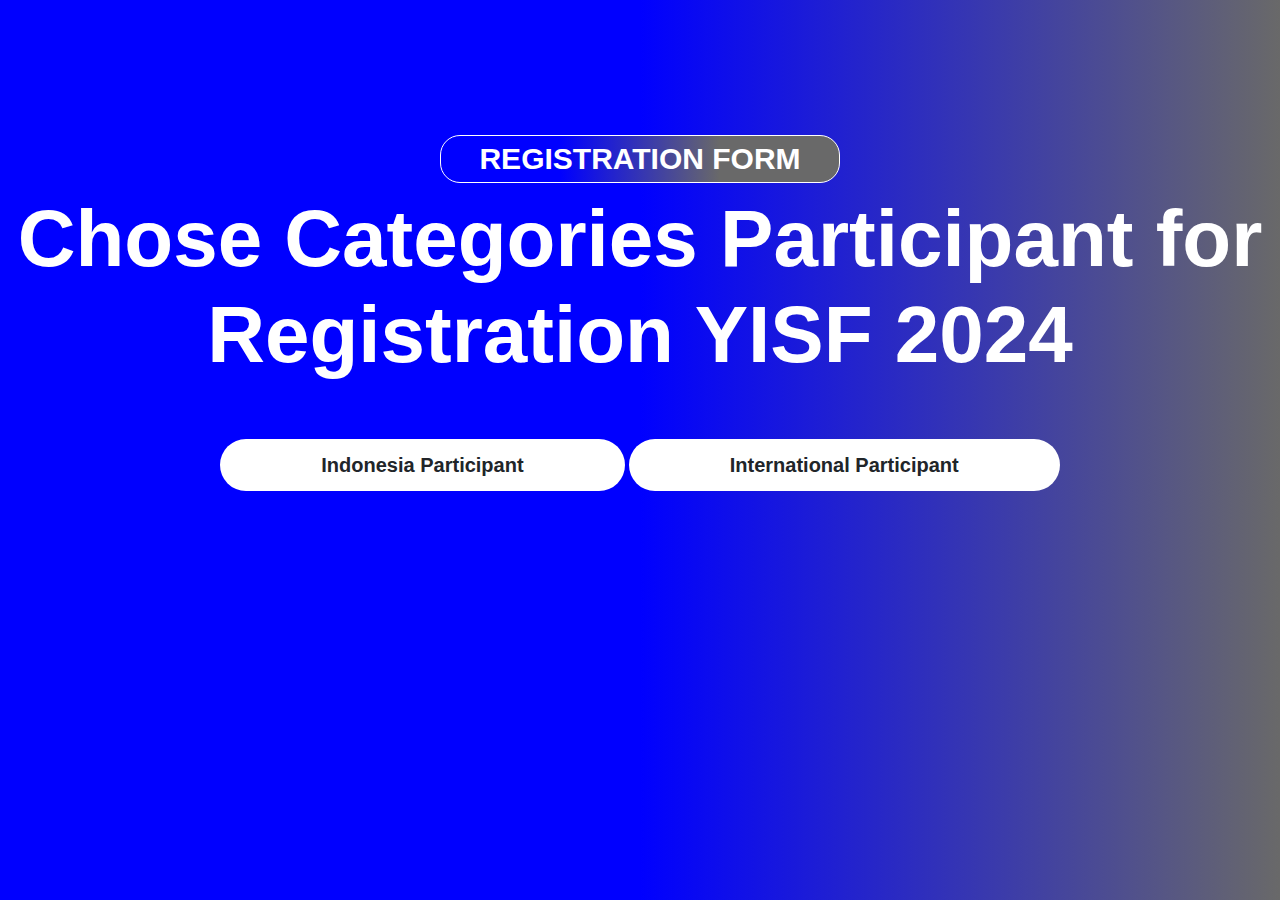
==== index.html @ 0fc794c3 "new" ====
<!DOCTYPE html>
<html lang="en">
  <head>
    <meta charset="UTF-8" />
    <meta name="viewport" content="width=device-width, initial-scale=1.0" />
    <title>REGISTRATION FORM</title>
    <link rel="shortcut icon" href="./rr.png" type="image/x-icon">
    <link
      href="https://cdn.jsdelivr.net/npm/bootstrap@5.0.1/dist/css/bootstrap.min.css"
      rel="stylesheet"
    />
    <link rel="stylesheet" href="styles.css" />
  </head>
  <body>
    <div class="wrapper">
      <!-- <img src="images/slider/home4/slide4.JPG" alt=""> -->
      <div class="text-center">
        <h2 class="mx-auto">REGISTRATION FORM</h2>
        <h1 class="mx-auto">Chose Categories Participant for Registration YISF 2024</h1>
        <!-- <h3 class="mx-auto">Chose Categories Participant for Registration</h3> -->
      </div>
    </div>

    <div class="link-web mx-auto text-center">
      <a href="Indonesian-Participant.html" class="btn btn--primary text-center mt-5"
        >Indonesia Participant <i class="&nbsp; fa-solid fa-earth-americas"></i
      ></a>
      <a href="International-Participant.html" class="btn btn--accent text-center mt-5"
        >International Participant <i class="&nbsp; fa-solid fa-earth-americas"></i
      ></a>
    </div>
  </body>
</html>
---- styles.css ----
/* .btn {
    border-radius: 40px;
    border: 0;
    font-size: 1.8rem;
    font-weight: 600;
    margin: 1rem 0;
    padding: 2rem 3rem;
    text-transform: uppercase;
    white-space: nowrap;
    cursor: pointer;

}

.btn--primary{
    background: dodgerblue;
    color: white    ;
}
.btn--primary:hover{
    background: yellow;
}

.btn--secondary{
    background: darkgreen;
    color: white;
}

.btn--secondary:hover{
    background: darkmagenta;
}

.btn--outline{
    background: #fff;
    color: black;
    border: 2px solid black;
}

.btn--outline:hover{
    background: black;
    color: #fff;
}

.btn--block{
    width: 100%;
    display: inline-block;
}

@media screen and (min-width:1024px) {
    .btn{
        font-size: 1.5rem;
    }
}
     */

body {
  font-size: 15px;
  /* color: #505050; */
  font-family: "Roboto Condensed", sans-serif;
  vertical-align: baseline;
  line-height: 26px;
  font-weight: 400;
  overflow-x: hidden;
  background: linear-gradient(to right, #0000FF 50%, #696969 100%);
}

.wrapper {
  margin-top: 10px;
}

.wrapper h1 {
  font-size: 80px;
  margin-top: 1px;
  text-align: center;
  justify-content: center;
  font-weight: bold;
  color: #ffffff;
  font-family: "Trebuchet MS", "Lucida Sans Unicode", "Lucida Grande",
    "Lucida Sans", Arial, sans-serif;
}

.wrapper h2 {
  font-size: 30px;
  color: #ffffff;
  margin-top: 15vh;
  font-family: "Trebuchet MS", "Lucida Sans Unicode", "Lucida Grande",
    "Lucida Sans", Arial, sans-serif;
  border: 1px solid #ffffff;
  width: 400px;
  font-weight: bold;
  border-radius: 20px;
  padding: 5px;
  background: linear-gradient(to right, #0000FF 30%, #696969 70%);
}

.wrapper h3 {
  font-size: 30px;
  margin-top: 1px;
  text-align: center;
  justify-content: center;
  font-weight: bold;
  color: #ffffff;
  font-family: "Trebuchet MS", "Lucida Sans Unicode", "Lucida Grande",
    "Lucida Sans", Arial, sans-serif;
}

/* button */

/* *{
        margin: auto;
        padding: 0;
        box-sizing: border-box;
    } */

a {
  border: none;
  background: initial;
}

.link-web .btn {
  margin: auto;
  align-items: center;
  justify-content: center;
  margin-top: 10 0px !important;
}

.btn {
  padding: 10px 100px;
  border-radius: 550000px;
  cursor: pointer;
  /* color: #ffffff; */
  transition: all 0.4s;
  font-size: 20px;
  font-weight: bold;
  font-family: "Trebuchet MS", "Lucida Sans Unicode", "Lucida Grande",
    "Lucida Sans", Arial, sans-serif;
}

.btn--primary {
  background-color: #ffffff;
}

.btn--primary:hover {
  color: #ffffff;
  background: linear-gradient(-135deg, #696969, #0000FF);
  box-shadow: 0 4px 15px 0 rgba(49, 196, 190, 0.75);
}

.btn--accent {
  background-color: #ffffff;
}

.btn--accent:hover {
  color: #ffffff;
  background: linear-gradient(-135deg, #696969, #0000FF);
  box-shadow: 0 4px 15px 0 rgba(245,245,245);
}

@media screen and (max-width: 426px) {
  .link-web .btn {
    width: 95%;
    margin-top: 2px !important;
    margin-bottom: 10px;
  }
  .wrapper h3 {
    font-size: 20px;
    margin-top: 1px !important;
    text-align: center;
    margin-bottom: 50px !important;
    justify-content: center;
    font-weight: bold;
    color: #ffffff;
    font-family: "Trebuchet MS", "Lucida Sans Unicode", "Lucida Grande",
      "Lucida Sans", Arial, sans-serif;
  }

  .link-web a{
      font-size: 20px;
  }

  .wrapper h1 {
    font-size: 25px !important;
    margin-top: 1px !important;
    text-align: center;
    margin-bottom: 70px;
    margin-top: 30px !important;
    justify-content: center;
    font-weight: bold;
    color: #ffffff;
    font-family: "Trebuchet MS", "Lucida Sans Unicode", "Lucida Grande",
      "Lucida Sans", Arial, sans-serif;
  }
  .wrapper h2 {
    font-size: 25px;
    color: #ffffff;
    margin-top: 90px !important;
    font-family: "Trebuchet MS", "Lucida Sans Unicode", "Lucida Grande",
      "Lucida Sans", Arial, sans-serif;
    border: 1px solid #ffffff;
    width: 320px;
    font-weight: bold;
    border-radius: 25px;
    padding: 5px;
    background: linear-gradient(135deg, #9b59b6, #71b7e6);
  }
  .btn {
    padding: 10px 10px;
    border-radius: 550000px;
    cursor: pointer;
    /* color: #ffffff; */
    transition: all 0.4s;
    font-size: 20px;
    font-weight: bold;
    font-family: "Trebuchet MS", "Lucida Sans Unicode", "Lucida Grande",
      "Lucida Sans", Arial, sans-serif;
  }
}
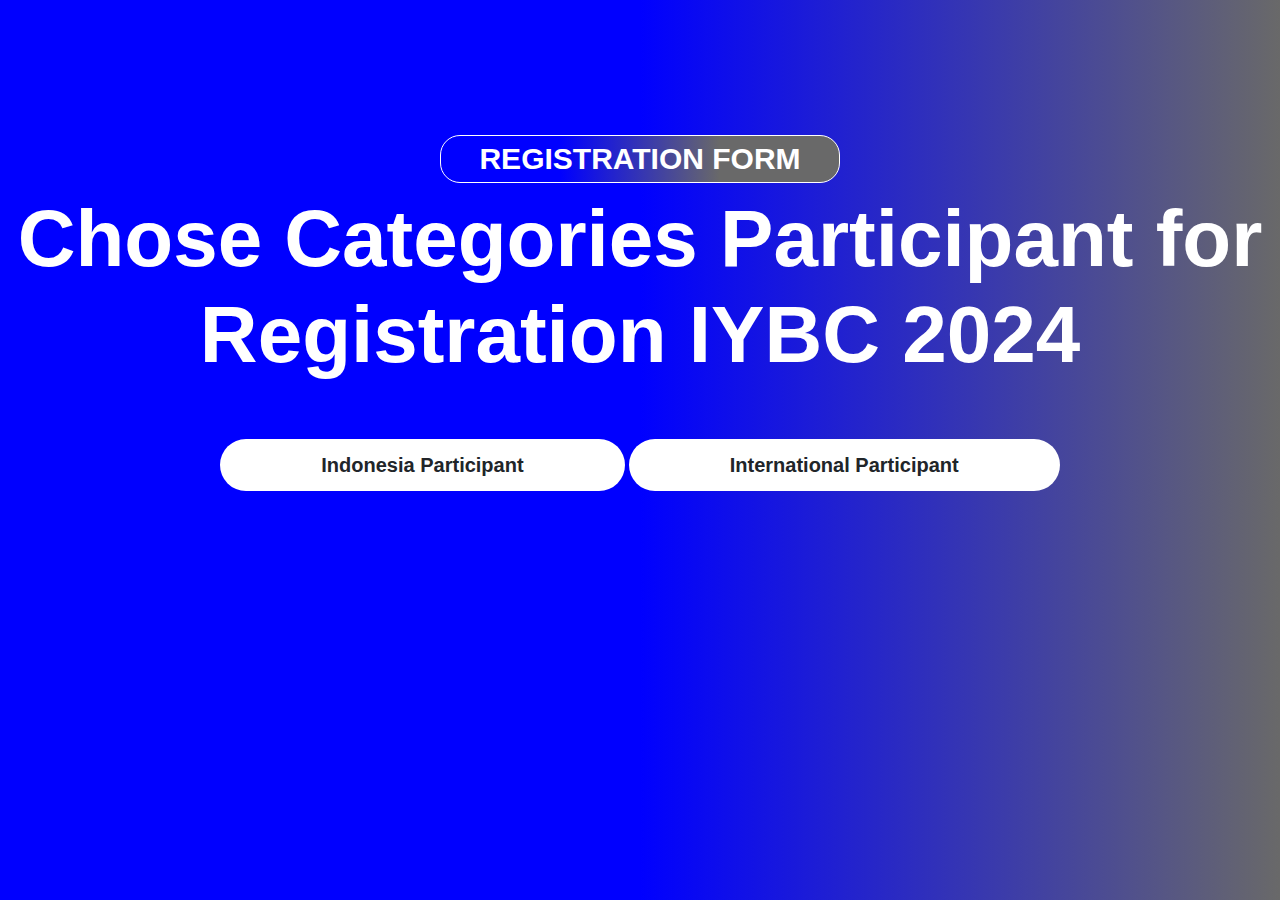
==== commit 946c5bdf: "new" ====
--- a/index.html
+++ b/index.html
@@ -16,7 +16,7 @@
       <!-- <img src="images/slider/home4/slide4.JPG" alt=""> -->
       <div class="text-center">
         <h2 class="mx-auto">REGISTRATION FORM</h2>
-        <h1 class="mx-auto">Chose Categories Participant for Registration YISF 2024</h1>
+        <h1 class="mx-auto">Chose Categories Participant for Registration IYBC 2024</h1>
         <!-- <h3 class="mx-auto">Chose Categories Participant for Registration</h3> -->
       </div>
     </div>
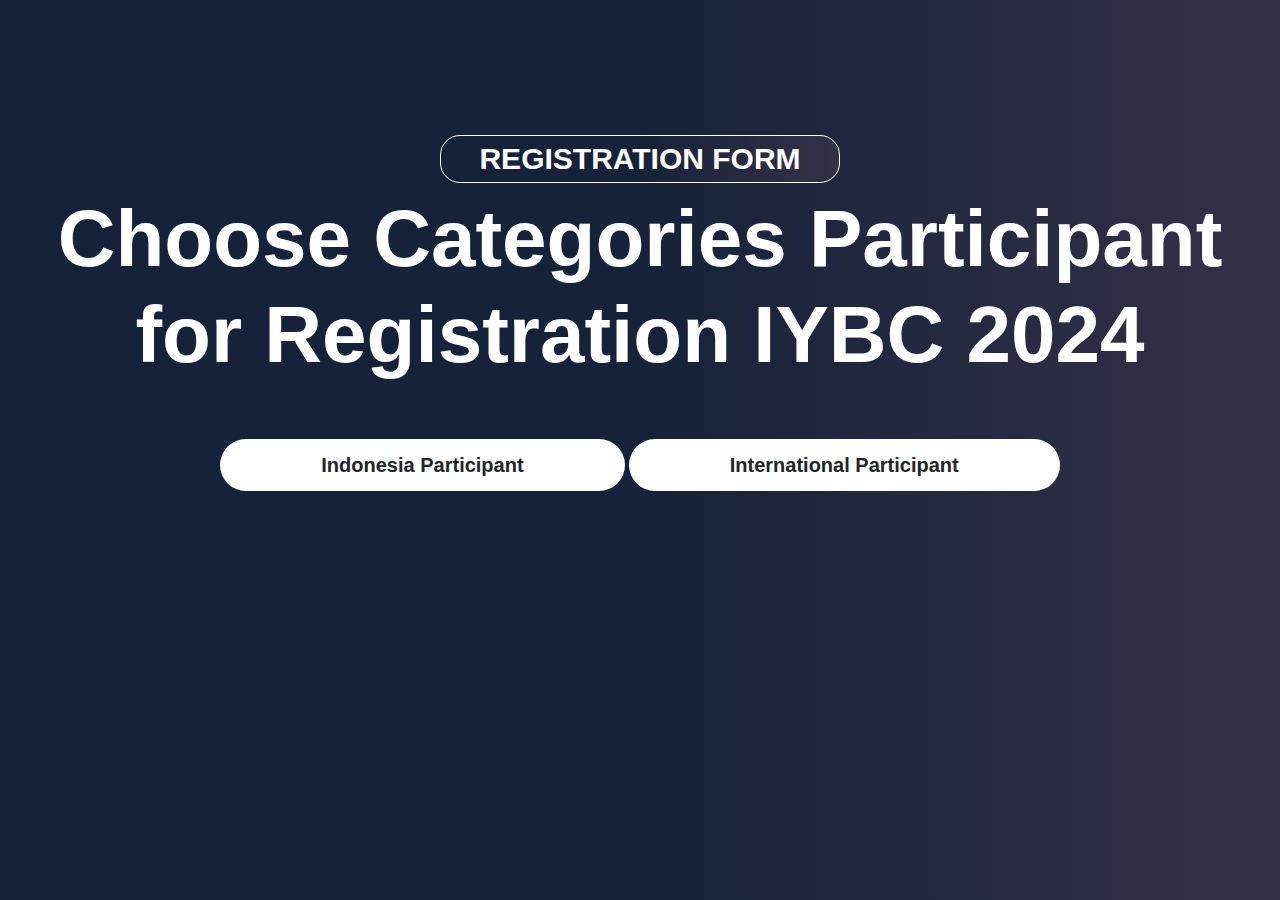
==== commit 69d5bb3d: "new" ====
--- a/index.html
+++ b/index.html
@@ -16,7 +16,7 @@
       <!-- <img src="images/slider/home4/slide4.JPG" alt=""> -->
       <div class="text-center">
         <h2 class="mx-auto">REGISTRATION FORM</h2>
-        <h1 class="mx-auto">Chose Categories Participant for Registration IYBC 2024</h1>
+        <h1 class="mx-auto">Choose Categories Participant for Registration IYBC 2024</h1>
         <!-- <h3 class="mx-auto">Chose Categories Participant for Registration</h3> -->
       </div>
     </div>
--- a/styles.css
+++ b/styles.css
@@ -51,165 +51,166 @@
 }
      */
 
-body {
-  font-size: 15px;
-  /* color: #505050; */
-  font-family: "Roboto Condensed", sans-serif;
-  vertical-align: baseline;
-  line-height: 26px;
-  font-weight: 400;
-  overflow-x: hidden;
-  background: linear-gradient(to right, #0000FF 50%, #696969 100%);
-}
-
-.wrapper {
-  margin-top: 10px;
-}
-
-.wrapper h1 {
-  font-size: 80px;
-  margin-top: 1px;
-  text-align: center;
-  justify-content: center;
-  font-weight: bold;
-  color: #ffffff;
-  font-family: "Trebuchet MS", "Lucida Sans Unicode", "Lucida Grande",
-    "Lucida Sans", Arial, sans-serif;
-}
-
-.wrapper h2 {
-  font-size: 30px;
-  color: #ffffff;
-  margin-top: 15vh;
-  font-family: "Trebuchet MS", "Lucida Sans Unicode", "Lucida Grande",
-    "Lucida Sans", Arial, sans-serif;
-  border: 1px solid #ffffff;
-  width: 400px;
-  font-weight: bold;
-  border-radius: 20px;
-  padding: 5px;
-  background: linear-gradient(to right, #0000FF 30%, #696969 70%);
-}
-
-.wrapper h3 {
-  font-size: 30px;
-  margin-top: 1px;
-  text-align: center;
-  justify-content: center;
-  font-weight: bold;
-  color: #ffffff;
-  font-family: "Trebuchet MS", "Lucida Sans Unicode", "Lucida Grande",
-    "Lucida Sans", Arial, sans-serif;
-}
-
-/* button */
-
-/* *{
-        margin: auto;
-        padding: 0;
-        box-sizing: border-box;
-    } */
-
-a {
-  border: none;
-  background: initial;
-}
-
-.link-web .btn {
-  margin: auto;
-  align-items: center;
-  justify-content: center;
-  margin-top: 10 0px !important;
-}
-
-.btn {
-  padding: 10px 100px;
-  border-radius: 550000px;
-  cursor: pointer;
-  /* color: #ffffff; */
-  transition: all 0.4s;
-  font-size: 20px;
-  font-weight: bold;
-  font-family: "Trebuchet MS", "Lucida Sans Unicode", "Lucida Grande",
-    "Lucida Sans", Arial, sans-serif;
-}
-
-.btn--primary {
-  background-color: #ffffff;
-}
-
-.btn--primary:hover {
-  color: #ffffff;
-  background: linear-gradient(-135deg, #696969, #0000FF);
-  box-shadow: 0 4px 15px 0 rgba(49, 196, 190, 0.75);
-}
-
-.btn--accent {
-  background-color: #ffffff;
-}
-
-.btn--accent:hover {
-  color: #ffffff;
-  background: linear-gradient(-135deg, #696969, #0000FF);
-  box-shadow: 0 4px 15px 0 rgba(245,245,245);
-}
-
-@media screen and (max-width: 426px) {
-  .link-web .btn {
-    width: 95%;
-    margin-top: 2px !important;
-    margin-bottom: 10px;
-  }
-  .wrapper h3 {
-    font-size: 20px;
-    margin-top: 1px !important;
-    text-align: center;
-    margin-bottom: 50px !important;
-    justify-content: center;
-    font-weight: bold;
-    color: #ffffff;
-    font-family: "Trebuchet MS", "Lucida Sans Unicode", "Lucida Grande",
-      "Lucida Sans", Arial, sans-serif;
-  }
-
-  .link-web a{
+     body {
+      font-size: 15px;
+      /* color: #505050; */
+      font-family: "Roboto Condensed", sans-serif;
+      vertical-align: baseline;
+      line-height: 26px;
+      font-weight: 400;
+      overflow-x: hidden;
+      background: linear-gradient(to right, #162239 50%, #343148 100%);
+    }
+    
+    .wrapper {
+      margin-top: 10px;
+    }
+    
+    .wrapper h1 {
+      font-size: 80px;
+      margin-top: 1px;
+      text-align: center;
+      justify-content: center;
+      font-weight: bold;
+      color: #ffffff;
+      font-family: "Trebuchet MS", "Lucida Sans Unicode", "Lucida Grande",
+        "Lucida Sans", Arial, sans-serif;
+    }
+    
+    .wrapper h2 {
+      font-size: 30px;
+      color: #ffffff;
+      margin-top: 15vh;
+      font-family: "Trebuchet MS", "Lucida Sans Unicode", "Lucida Grande",
+        "Lucida Sans", Arial, sans-serif;
+      border: 1px solid #ffffff;
+      width: 400px;
+      font-weight: bold;
+      border-radius: 20px;
+      padding: 5px;
+      background: linear-gradient(to right, #162239 50%, #343148 100%);
+    }
+    
+    .wrapper h3 {
+      font-size: 30px;
+      margin-top: 1px;
+      text-align: center;
+      justify-content: center;
+      font-weight: bold;
+      color: #ffffff;
+      font-family: "Trebuchet MS", "Lucida Sans Unicode", "Lucida Grande",
+        "Lucida Sans", Arial, sans-serif;
+    }
+    
+    /* button */
+    
+    /* *{
+            margin: auto;
+            padding: 0;
+            box-sizing: border-box;
+        } */
+    
+    a {
+      border: none;
+      background: initial;
+    }
+    
+    .link-web .btn {
+      margin: auto;
+      align-items: center;
+      justify-content: center;
+      margin-top: 10 0px !important;
+    }
+    
+    .btn {
+      padding: 10px 100px;
+      border-radius: 550000px;
+      cursor: pointer;
+      /* color: #ffffff; */
+      transition: all 0.4s;
       font-size: 20px;
-  }
-
-  .wrapper h1 {
-    font-size: 25px !important;
-    margin-top: 1px !important;
-    text-align: center;
-    margin-bottom: 70px;
-    margin-top: 30px !important;
-    justify-content: center;
-    font-weight: bold;
-    color: #ffffff;
-    font-family: "Trebuchet MS", "Lucida Sans Unicode", "Lucida Grande",
-      "Lucida Sans", Arial, sans-serif;
-  }
-  .wrapper h2 {
-    font-size: 25px;
-    color: #ffffff;
-    margin-top: 90px !important;
-    font-family: "Trebuchet MS", "Lucida Sans Unicode", "Lucida Grande",
-      "Lucida Sans", Arial, sans-serif;
-    border: 1px solid #ffffff;
-    width: 320px;
-    font-weight: bold;
-    border-radius: 25px;
-    padding: 5px;
-    background: linear-gradient(135deg, #9b59b6, #71b7e6);
-  }
-  .btn {
-    padding: 10px 10px;
-    border-radius: 550000px;
-    cursor: pointer;
-    /* color: #ffffff; */
-    transition: all 0.4s;
-    font-size: 20px;
-    font-weight: bold;
-    font-family: "Trebuchet MS", "Lucida Sans Unicode", "Lucida Grande",
-      "Lucida Sans", Arial, sans-serif;
-  }
-}
+      font-weight: bold;
+      font-family: "Trebuchet MS", "Lucida Sans Unicode", "Lucida Grande",
+        "Lucida Sans", Arial, sans-serif;
+    }
+    
+    .btn--primary {
+      background-color: #ffffff;
+    }
+    
+    .btn--primary:hover {
+      color: #ffffff;
+      background: linear-gradient(to right, #162239 50%, #343148 100%);
+      box-shadow: 0 4px 15px 0 rgba(245,245,245);
+    }
+    
+    .btn--accent {
+      background-color: #ffffff;
+    }
+    
+    .btn--accent:hover {
+      color: #ffffff;
+      background: linear-gradient(to right, #162239 50%, #343148 100%);
+      box-shadow: 0 4px 15px 0 rgba(245,245,245);
+    }
+    
+    @media screen and (max-width: 426px) {
+      .link-web .btn {
+        width: 95%;
+        margin-top: 2px !important;
+        margin-bottom: 10px;
+      }
+      .wrapper h3 {
+        font-size: 20px;
+        margin-top: 1px !important;
+        text-align: center;
+        margin-bottom: 50px !important;
+        justify-content: center;
+        font-weight: bold;
+        color: #ffffff;
+        font-family: "Trebuchet MS", "Lucida Sans Unicode", "Lucida Grande",
+          "Lucida Sans", Arial, sans-serif;
+      }
+    
+      .link-web a{
+          font-size: 20px;
+      }
+    
+      .wrapper h1 {
+        font-size: 25px !important;
+        margin-top: 1px !important;
+        text-align: center;
+        margin-bottom: 70px;
+        margin-top: 30px !important;
+        justify-content: center;
+        font-weight: bold;
+        color: #ffffff;
+        font-family: "Trebuchet MS", "Lucida Sans Unicode", "Lucida Grande",
+          "Lucida Sans", Arial, sans-serif;
+      }
+      .wrapper h2 {
+        font-size: 25px;
+        color: #ffffff;
+        margin-top: 90px !important;
+        font-family: "Trebuchet MS", "Lucida Sans Unicode", "Lucida Grande",
+          "Lucida Sans", Arial, sans-serif;
+        border: 1px solid #ffffff;
+        width: 320px;
+        font-weight: bold;
+        border-radius: 25px;
+        padding: 5px;
+        background: linear-gradient(135deg, #9b59b6, #71b7e6);
+      }
+      .btn {
+        padding: 10px 10px;
+        border-radius: 550000px;
+        cursor: pointer;
+        /* color: #ffffff; */
+        transition: all 0.4s;
+        font-size: 20px;
+        font-weight: bold;
+        font-family: "Trebuchet MS", "Lucida Sans Unicode", "Lucida Grande",
+          "Lucida Sans", Arial, sans-serif;
+      }
+    }
+    